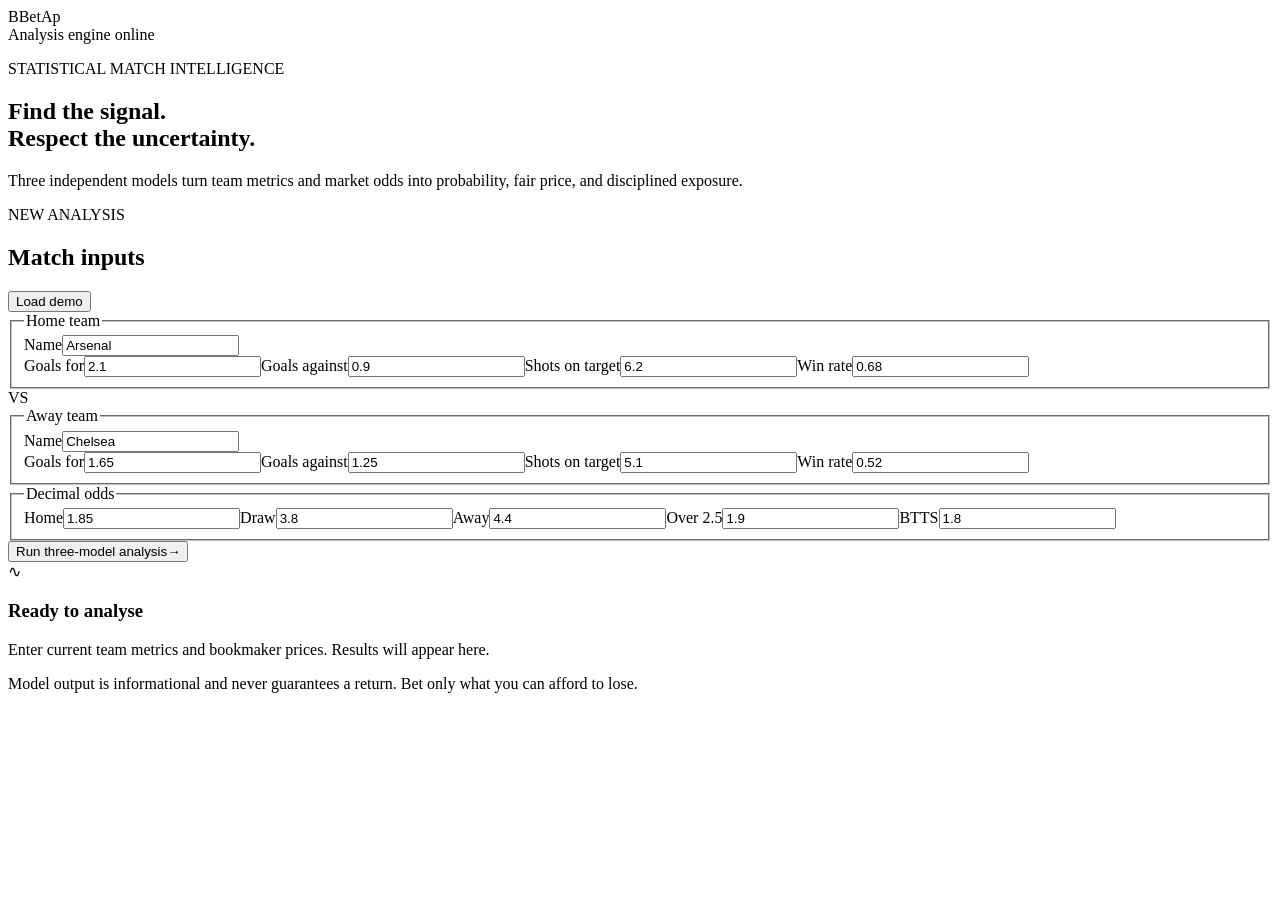
==== app/static/index.html @ cae9c5ec "Build deployable BetAp analysis dashboard" ====
<!doctype html>
<html lang="en"><head><meta charset="utf-8"><meta name="viewport" content="width=device-width,initial-scale=1">
<title>BetAp — Match intelligence</title><link rel="stylesheet" href="/static/styles.css"></head>
<body><main class="shell">
  <header><div class="brand"><span class="mark">B</span><span>BetAp</span></div><span class="status"><i></i> Analysis engine online</span></header>
  <section class="hero"><p class="eyebrow">STATISTICAL MATCH INTELLIGENCE</p><h1>Find the signal.<br><span>Respect the uncertainty.</span></h1><p>Three independent models turn team metrics and market odds into probability, fair price, and disciplined exposure.</p></section>
  <section class="workspace">
    <form id="analysis-form"><div class="form-head"><div><p class="eyebrow">NEW ANALYSIS</p><h2>Match inputs</h2></div><button type="button" id="demo">Load demo</button></div>
      <div class="teams"><fieldset><legend>Home team</legend><label>Name<input name="home_name" required value="Arsenal"></label><div class="grid"><label>Goals for<input type="number" step=".01" name="home_gf" value="2.1" required></label><label>Goals against<input type="number" step=".01" name="home_ga" value="0.9" required></label><label>Shots on target<input type="number" step=".01" name="home_sot" value="6.2"></label><label>Win rate<input type="number" step=".01" max="1" name="home_wr" value="0.68"></label></div></fieldset>
      <div class="versus">VS</div><fieldset><legend>Away team</legend><label>Name<input name="away_name" required value="Chelsea"></label><div class="grid"><label>Goals for<input type="number" step=".01" name="away_gf" value="1.65" required></label><label>Goals against<input type="number" step=".01" name="away_ga" value="1.25" required></label><label>Shots on target<input type="number" step=".01" name="away_sot" value="5.1"></label><label>Win rate<input type="number" step=".01" max="1" name="away_wr" value="0.52"></label></div></fieldset></div>
      <fieldset class="odds"><legend>Decimal odds</legend><div class="grid five"><label>Home<input type="number" step=".01" name="odd_h" value="1.85" required></label><label>Draw<input type="number" step=".01" name="odd_d" value="3.8" required></label><label>Away<input type="number" step=".01" name="odd_a" value="4.4" required></label><label>Over 2.5<input type="number" step=".01" name="odd_o" value="1.9"></label><label>BTTS<input type="number" step=".01" name="odd_b" value="1.8"></label></div></fieldset>
      <button class="primary" type="submit"><span>Run three-model analysis</span><b>→</b></button>
    </form>
    <aside id="results"><div class="empty"><span>∿</span><h3>Ready to analyse</h3><p>Enter current team metrics and bookmaker prices. Results will appear here.</p></div></aside>
  </section>
  <footer>Model output is informational and never guarantees a return. Bet only what you can afford to lose.</footer>
</main><script src="/static/app.js"></script></body></html>
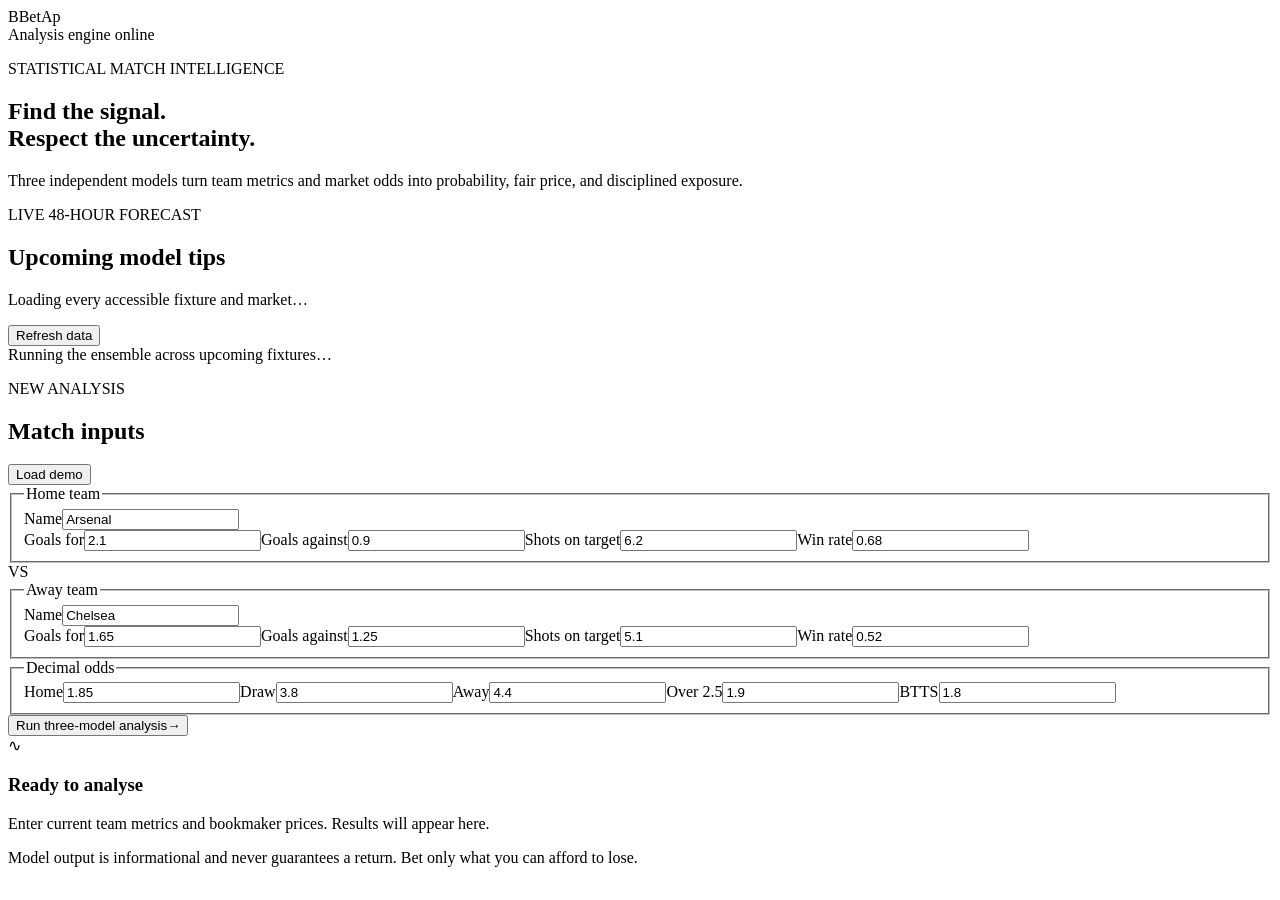
==== commit 310c7d5b: "Add automatic 48-hour fixture analysis" ====
--- a/app/static/index.html
+++ b/app/static/index.html
@@ -1,9 +1,10 @@
 <!doctype html>
 <html lang="en"><head><meta charset="utf-8"><meta name="viewport" content="width=device-width,initial-scale=1">
-<title>BetAp — Match intelligence</title><link rel="stylesheet" href="/static/styles.css"></head>
+<title>BetAp — Match intelligence</title><link rel="stylesheet" href="/static/styles.css"><link rel="stylesheet" href="/static/tips.css"></head>
 <body><main class="shell">
   <header><div class="brand"><span class="mark">B</span><span>BetAp</span></div><span class="status"><i></i> Analysis engine online</span></header>
   <section class="hero"><p class="eyebrow">STATISTICAL MATCH INTELLIGENCE</p><h1>Find the signal.<br><span>Respect the uncertainty.</span></h1><p>Three independent models turn team metrics and market odds into probability, fair price, and disciplined exposure.</p></section>
+  <section class="feed"><div class="feed-head"><div><p class="eyebrow">LIVE 48-HOUR FORECAST</p><h2>Upcoming model tips</h2><p id="feed-meta">Loading every accessible fixture and market…</p></div><button id="refresh-tips">Refresh data</button></div><div id="tips-grid"><div class="loading-card">Running the ensemble across upcoming fixtures…</div></div></section>
   <section class="workspace">
     <form id="analysis-form"><div class="form-head"><div><p class="eyebrow">NEW ANALYSIS</p><h2>Match inputs</h2></div><button type="button" id="demo">Load demo</button></div>
       <div class="teams"><fieldset><legend>Home team</legend><label>Name<input name="home_name" required value="Arsenal"></label><div class="grid"><label>Goals for<input type="number" step=".01" name="home_gf" value="2.1" required></label><label>Goals against<input type="number" step=".01" name="home_ga" value="0.9" required></label><label>Shots on target<input type="number" step=".01" name="home_sot" value="6.2"></label><label>Win rate<input type="number" step=".01" max="1" name="home_wr" value="0.68"></label></div></fieldset>
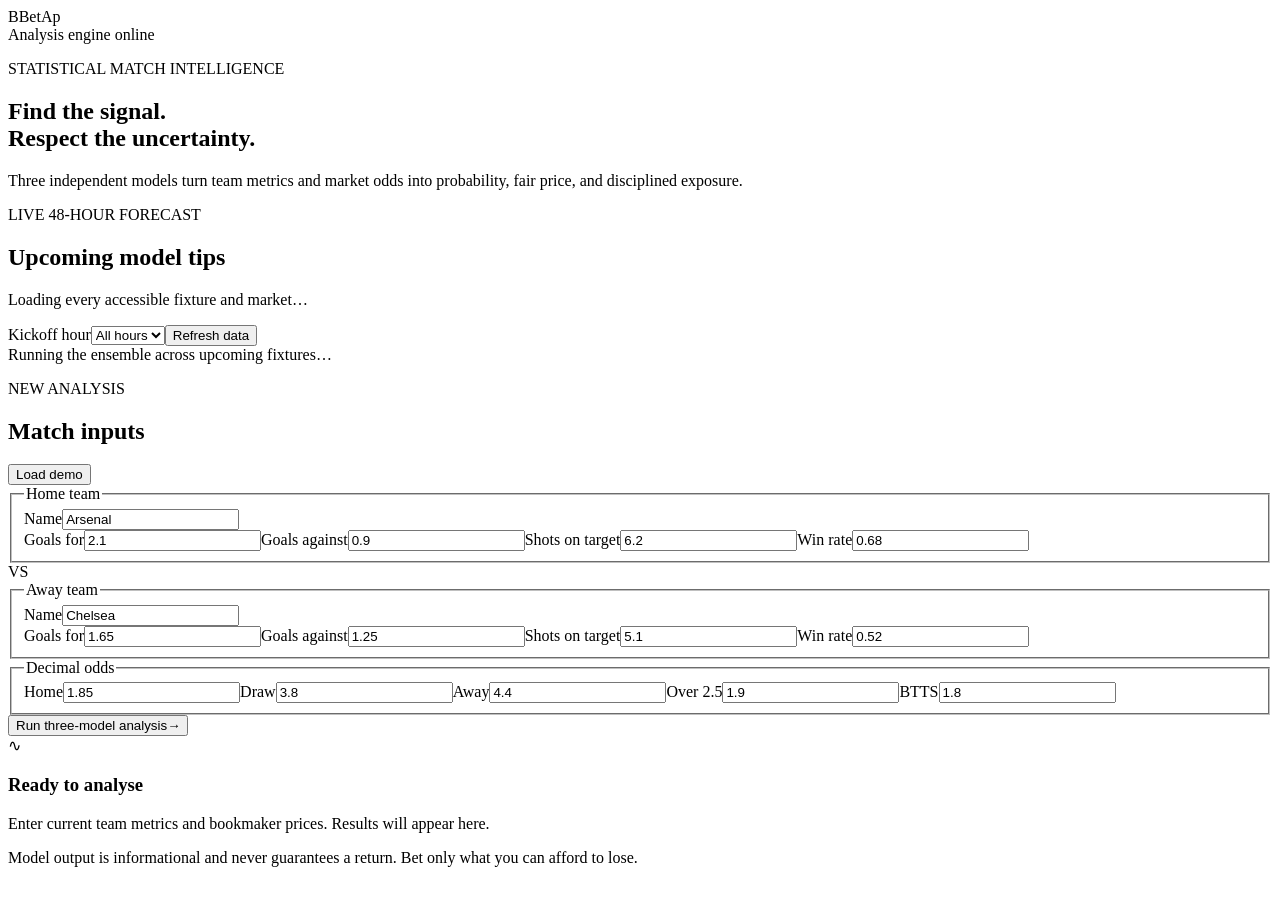
==== commit e1bc8754: "Add filtered narrative forecasts and learning audit" ====
--- a/app/static/index.html
+++ b/app/static/index.html
@@ -1,10 +1,10 @@
 <!doctype html>
 <html lang="en"><head><meta charset="utf-8"><meta name="viewport" content="width=device-width,initial-scale=1">
-<title>BetAp — Match intelligence</title><link rel="stylesheet" href="/static/styles.css"><link rel="stylesheet" href="/static/tips.css"></head>
-<body><main class="shell">
+<title>BetAp — Match intelligence</title><link rel="stylesheet" href="/static/styles.css?v=detail1"><link rel="stylesheet" href="/static/tips.css?v=detail1"><link rel="stylesheet" href="/static/details.css?v=detail1"></head>
+<link rel="stylesheet" href="/static/learning.css?v=learning1"><body><main class="shell">
   <header><div class="brand"><span class="mark">B</span><span>BetAp</span></div><span class="status"><i></i> Analysis engine online</span></header>
   <section class="hero"><p class="eyebrow">STATISTICAL MATCH INTELLIGENCE</p><h1>Find the signal.<br><span>Respect the uncertainty.</span></h1><p>Three independent models turn team metrics and market odds into probability, fair price, and disciplined exposure.</p></section>
-  <section class="feed"><div class="feed-head"><div><p class="eyebrow">LIVE 48-HOUR FORECAST</p><h2>Upcoming model tips</h2><p id="feed-meta">Loading every accessible fixture and market…</p></div><button id="refresh-tips">Refresh data</button></div><div id="tips-grid"><div class="loading-card">Running the ensemble across upcoming fixtures…</div></div></section>
+  <section class="feed"><div class="feed-head"><div><p class="eyebrow">LIVE 48-HOUR FORECAST</p><h2>Upcoming model tips</h2><p id="feed-meta">Loading every accessible fixture and market…</p></div><div class="feed-actions"><label>Kickoff hour<select id="hour-filter"><option value="all">All hours</option></select></label><button id="refresh-tips">Refresh data</button></div></div><div id="tips-grid"><div class="loading-card">Running the ensemble across upcoming fixtures…</div></div></section>
   <section class="workspace">
     <form id="analysis-form"><div class="form-head"><div><p class="eyebrow">NEW ANALYSIS</p><h2>Match inputs</h2></div><button type="button" id="demo">Load demo</button></div>
       <div class="teams"><fieldset><legend>Home team</legend><label>Name<input name="home_name" required value="Arsenal"></label><div class="grid"><label>Goals for<input type="number" step=".01" name="home_gf" value="2.1" required></label><label>Goals against<input type="number" step=".01" name="home_ga" value="0.9" required></label><label>Shots on target<input type="number" step=".01" name="home_sot" value="6.2"></label><label>Win rate<input type="number" step=".01" max="1" name="home_wr" value="0.68"></label></div></fieldset>
@@ -15,4 +15,4 @@
     <aside id="results"><div class="empty"><span>∿</span><h3>Ready to analyse</h3><p>Enter current team metrics and bookmaker prices. Results will appear here.</p></div></aside>
   </section>
   <footer>Model output is informational and never guarantees a return. Bet only what you can afford to lose.</footer>
-</main><script src="/static/app.js"></script></body></html>
+</main><script src="/static/app.js?v=learning1"></script></body></html>
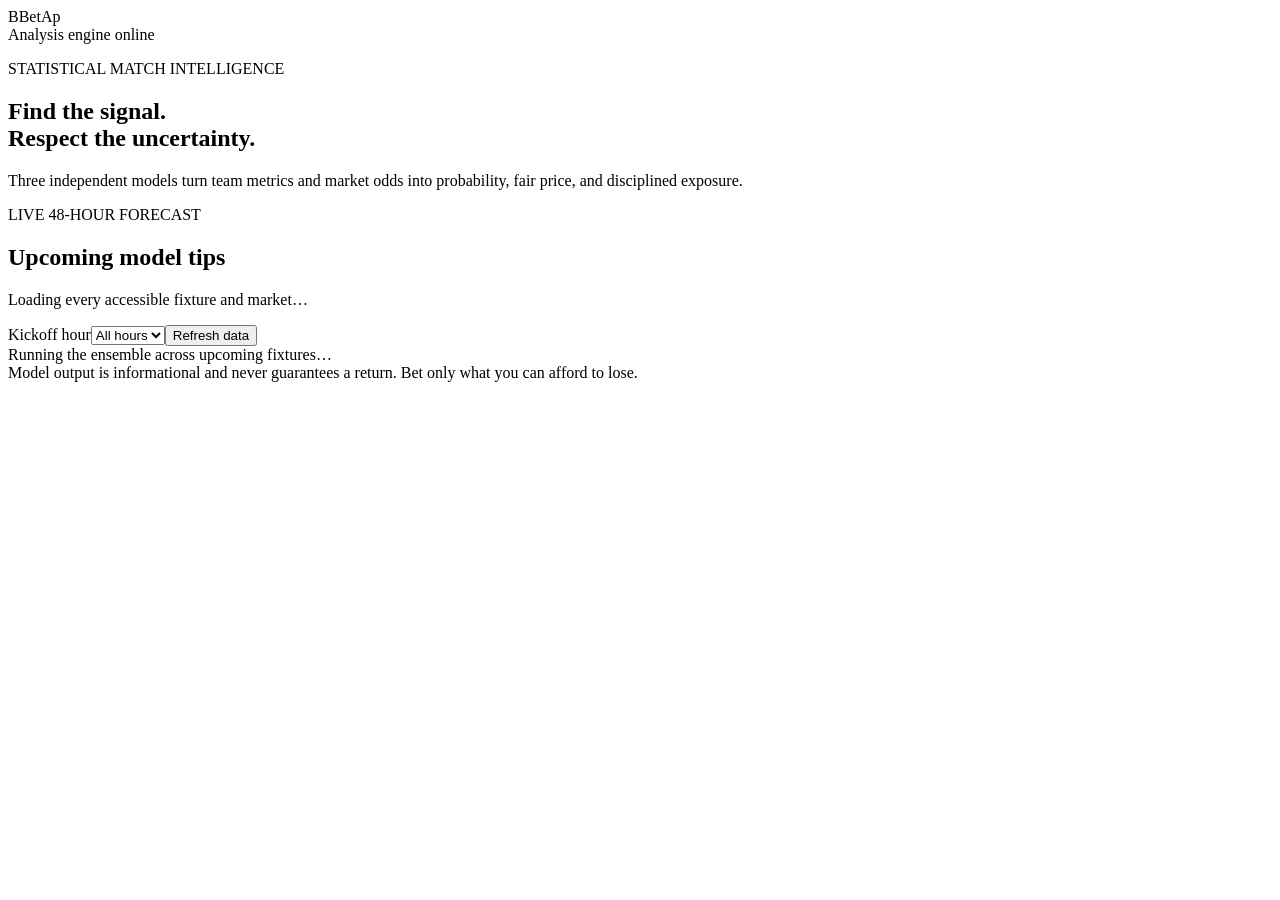
==== commit b0f070b4: "Replace manual calculator with game analysis reports" ====
--- a/app/static/index.html
+++ b/app/static/index.html
@@ -1,18 +1,9 @@
 <!doctype html>
 <html lang="en"><head><meta charset="utf-8"><meta name="viewport" content="width=device-width,initial-scale=1">
 <title>BetAp — Match intelligence</title><link rel="stylesheet" href="/static/styles.css?v=detail1"><link rel="stylesheet" href="/static/tips.css?v=detail1"><link rel="stylesheet" href="/static/details.css?v=detail1"></head>
-<link rel="stylesheet" href="/static/learning.css?v=learning1"><body><main class="shell">
+<link rel="stylesheet" href="/static/learning.css?v=learning1"><style>.game-link{color:inherit;text-decoration:none}.open-analysis{display:block;margin-top:14px;color:var(--lime);font-size:11px}</style><body><main class="shell">
   <header><div class="brand"><span class="mark">B</span><span>BetAp</span></div><span class="status"><i></i> Analysis engine online</span></header>
   <section class="hero"><p class="eyebrow">STATISTICAL MATCH INTELLIGENCE</p><h1>Find the signal.<br><span>Respect the uncertainty.</span></h1><p>Three independent models turn team metrics and market odds into probability, fair price, and disciplined exposure.</p></section>
   <section class="feed"><div class="feed-head"><div><p class="eyebrow">LIVE 48-HOUR FORECAST</p><h2>Upcoming model tips</h2><p id="feed-meta">Loading every accessible fixture and market…</p></div><div class="feed-actions"><label>Kickoff hour<select id="hour-filter"><option value="all">All hours</option></select></label><button id="refresh-tips">Refresh data</button></div></div><div id="tips-grid"><div class="loading-card">Running the ensemble across upcoming fixtures…</div></div></section>
-  <section class="workspace">
-    <form id="analysis-form"><div class="form-head"><div><p class="eyebrow">NEW ANALYSIS</p><h2>Match inputs</h2></div><button type="button" id="demo">Load demo</button></div>
-      <div class="teams"><fieldset><legend>Home team</legend><label>Name<input name="home_name" required value="Arsenal"></label><div class="grid"><label>Goals for<input type="number" step=".01" name="home_gf" value="2.1" required></label><label>Goals against<input type="number" step=".01" name="home_ga" value="0.9" required></label><label>Shots on target<input type="number" step=".01" name="home_sot" value="6.2"></label><label>Win rate<input type="number" step=".01" max="1" name="home_wr" value="0.68"></label></div></fieldset>
-      <div class="versus">VS</div><fieldset><legend>Away team</legend><label>Name<input name="away_name" required value="Chelsea"></label><div class="grid"><label>Goals for<input type="number" step=".01" name="away_gf" value="1.65" required></label><label>Goals against<input type="number" step=".01" name="away_ga" value="1.25" required></label><label>Shots on target<input type="number" step=".01" name="away_sot" value="5.1"></label><label>Win rate<input type="number" step=".01" max="1" name="away_wr" value="0.52"></label></div></fieldset></div>
-      <fieldset class="odds"><legend>Decimal odds</legend><div class="grid five"><label>Home<input type="number" step=".01" name="odd_h" value="1.85" required></label><label>Draw<input type="number" step=".01" name="odd_d" value="3.8" required></label><label>Away<input type="number" step=".01" name="odd_a" value="4.4" required></label><label>Over 2.5<input type="number" step=".01" name="odd_o" value="1.9"></label><label>BTTS<input type="number" step=".01" name="odd_b" value="1.8"></label></div></fieldset>
-      <button class="primary" type="submit"><span>Run three-model analysis</span><b>→</b></button>
-    </form>
-    <aside id="results"><div class="empty"><span>∿</span><h3>Ready to analyse</h3><p>Enter current team metrics and bookmaker prices. Results will appear here.</p></div></aside>
-  </section>
   <footer>Model output is informational and never guarantees a return. Bet only what you can afford to lose.</footer>
-</main><script src="/static/app.js?v=learning1"></script></body></html>
+</main><script src="/static/app.js?v=gamepage1"></script></body></html>
